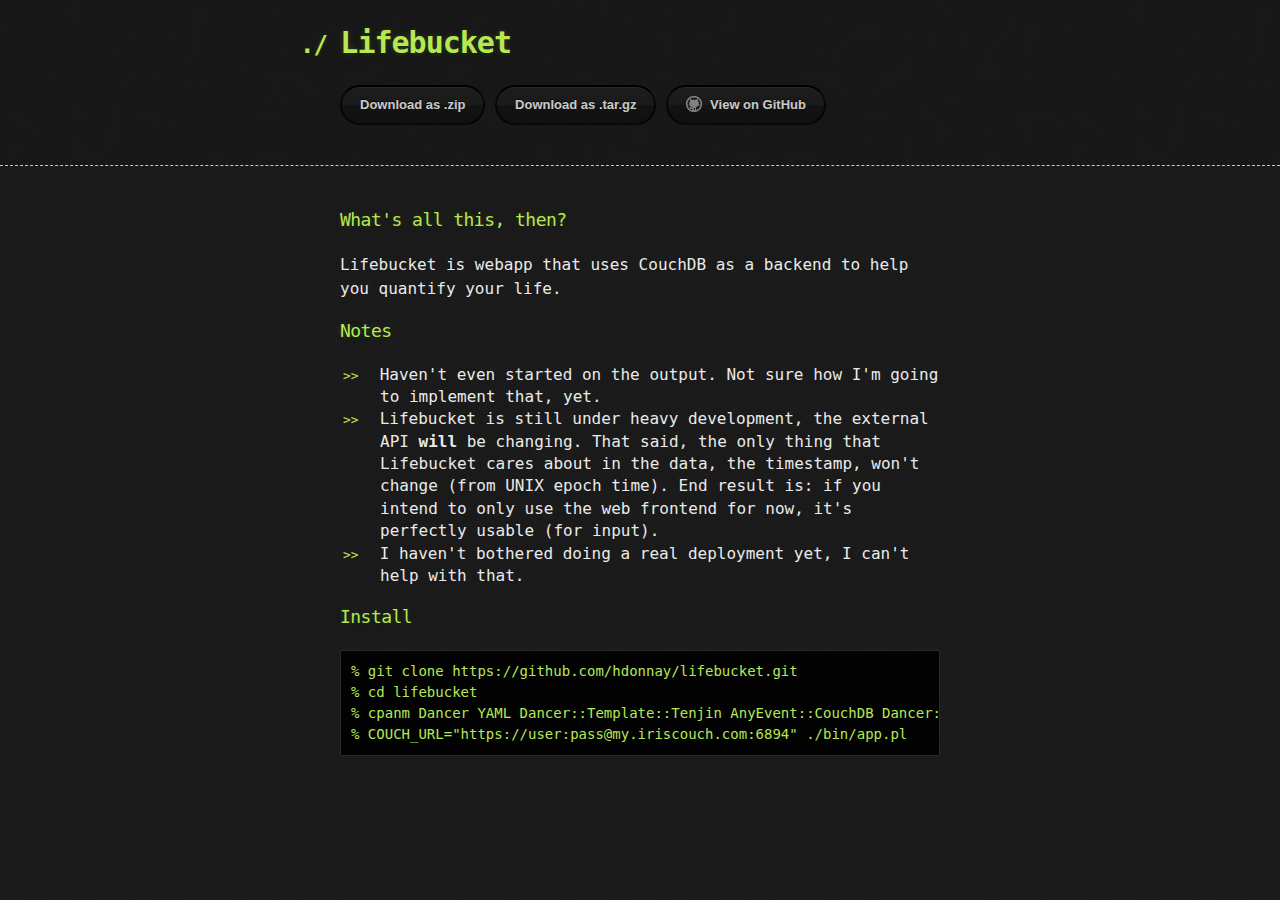
==== index.html @ 887b0a89 "Create gh-pages branch via GitHub" ====
<!DOCTYPE html>
<html>
  <head>
    <meta charset='utf-8'>
    <meta http-equiv="X-UA-Compatible" content="chrome=1">

    <link rel="stylesheet" type="text/css" href="stylesheets/stylesheet.css" media="screen" />
    <link rel="stylesheet" type="text/css" href="stylesheets/pygment_trac.css" media="screen" />
    <link rel="stylesheet" type="text/css" href="stylesheets/print.css" media="print" />

    <title>Lifebucket by hdonnay</title>
  </head>

  <body>

    <header>
      <div class="container">
        <h1>Lifebucket</h1>
        <h2></h2>

        <section id="downloads">
          <a href="https://github.com/hdonnay/lifebucket/zipball/master" class="btn">Download as .zip</a>
          <a href="https://github.com/hdonnay/lifebucket/tarball/master" class="btn">Download as .tar.gz</a>
          <a href="https://github.com/hdonnay/lifebucket" class="btn btn-github"><span class="icon"></span>View on GitHub</a>
        </section>
      </div>
    </header>

    <div class="container">
      <section id="main_content">
        <h3>What's all this, then?</h3>

<p>Lifebucket is webapp that uses CouchDB as a backend to help you quantify your life.</p>

<h3>Notes</h3>

<ul>
<li>Haven't even started on the output. Not sure how I'm going to implement that, yet.</li>
<li>Lifebucket is still under heavy development, the external API <strong>will</strong> be changing. That said, the only thing that Lifebucket cares about in the data, the timestamp, won't change (from UNIX epoch time). End result is: if you intend to only use the web frontend for now, it's perfectly usable (for input).</li>
<li>I haven't bothered doing a real deployment yet, I can't help with that.</li>
</ul><h3>Install</h3>

<pre><code>% git clone https://github.com/hdonnay/lifebucket.git
% cd lifebucket
% cpanm Dancer YAML Dancer::Template::Tenjin AnyEvent::CouchDB Dancer::Plugin::Auth::Basic
% COUCH_URL="https://user:pass@my.iriscouch.com:6894" ./bin/app.pl
</code></pre>
      </section>
    </div>

    
  </body>
</html>
---- stylesheets/stylesheet.css ----
body {
  margin: 0;
  padding: 0;
  background: #151515 url("../images/bkg.png") 0 0;
  color: #eaeaea;
  font: 16px;
  line-height: 1.5;
  font-family: Monaco, "Bitstream Vera Sans Mono", "Lucida Console", Terminal, monospace;
}

/* General & 'Reset' Stuff */

.container {
  width: 90%;
  max-width: 600px;
  margin: 0 auto;
}

section {
  display: block;
  margin: 0 0 20px 0;
}

h1, h2, h3, h4, h5, h6 {
  margin: 0 0 20px;
}

li {
  line-height: 1.4 ;
}

/* Header, <header>
   header   - container
   h1       - project name
   h2       - project description
*/

header {
  background: rgba(0, 0, 0, 0.1);
  width: 100%;
  border-bottom: 1px dashed #b5e853;
  padding: 20px 0;
  margin: 0 0 40px 0;
}

header h1 {
  font-size: 30px;
  line-height: 1.5;
  margin: 0 0 0 -40px;
  font-weight: bold;
  font-family: Monaco, "Bitstream Vera Sans Mono", "Lucida Console", Terminal, monospace;
  color: #b5e853;
  text-shadow: 0 1px 1px rgba(0, 0, 0, 0.1),
               0 0 5px rgba(181, 232, 83, 0.1),
               0 0 10px rgba(181, 232, 83, 0.1);
  letter-spacing: -1px;
  -webkit-font-smoothing: antialiased;
}

header h1:before {
  content: "./ ";
  font-size: 24px;
}

header h2 {
  font-size: 18px;
  font-weight: 300;
  color: #666;
}

#downloads .btn {
  display: inline-block;
  text-align: center;
  margin: 0;
}

/* Main Content
*/

#main_content {
  width: 100%;
  -webkit-font-smoothing: antialiased;
}
section img {
  max-width: 100%
}

h1, h2, h3, h4, h5, h6 {
  font-weight: normal;
  font-family: Monaco, "Bitstream Vera Sans Mono", "Lucida Console", Terminal, monospace;
  color: #b5e853;
  letter-spacing: -0.03em;
  text-shadow: 0 1px 1px rgba(0, 0, 0, 0.1),
               0 0 5px rgba(181, 232, 83, 0.1),
               0 0 10px rgba(181, 232, 83, 0.1);
}

#main_content h1 {
  font-size: 30px;
}

#main_content h2 {
  font-size: 24px;
}

#main_content h3 {
  font-size: 18px;
}

#main_content h4 {
  font-size: 14px;
}

#main_content h5 {
  font-size: 12px;
  text-transform: uppercase;
  margin: 0 0 5px 0;
}

#main_content h6 {
  font-size: 12px;
  text-transform: uppercase;
  color: #999;
  margin: 0 0 5px 0;
}

dt {
  font-style: italic;
  font-weight: bold;
}

ul li {
  list-style: none;
}

ul li:before {
  content: ">>";
  font-family: Monaco, "Bitstream Vera Sans Mono", "Lucida Console", Terminal, monospace;
  font-size: 13px;
  color: #b5e853;
  margin-left: -37px;
  margin-right: 21px;
  line-height: 16px;
}

blockquote {
  color: #aaa;
  padding-left: 10px;
  border-left: 1px dotted #666;
}

pre {
  background: rgba(0, 0, 0, 0.9);
  border: 1px solid rgba(255, 255, 255, 0.15);
  padding: 10px;
  font-size: 14px;
  color: #b5e853;
  border-radius: 2px;
  -moz-border-radius: 2px;
  -webkit-border-radius: 2px;
  text-wrap: normal;
  overflow: auto;
  overflow-y: hidden;
}

table {
  width: 100%;
  margin: 0 0 20px 0;
}

th {
  text-align: left;
  border-bottom: 1px dashed #b5e853;
  padding: 5px 10px;
}

td {
  padding: 5px 10px;
}

hr {
  height: 0;
  border: 0;
  border-bottom: 1px dashed #b5e853;
  color: #b5e853;
}

/* Buttons
*/

.btn {
  display: inline-block;
  background: -webkit-linear-gradient(top, rgba(40, 40, 40, 0.3), rgba(35, 35, 35, 0.3) 50%, rgba(10, 10, 10, 0.3) 50%, rgba(0, 0, 0, 0.3));
  padding: 8px 18px;
  border-radius: 50px;
  border: 2px solid rgba(0, 0, 0, 0.7);
  border-bottom: 2px solid rgba(0, 0, 0, 0.7);
  border-top: 2px solid rgba(0, 0, 0, 1);
  color: rgba(255, 255, 255, 0.8);
  font-family: Helvetica, Arial, sans-serif;
  font-weight: bold;
  font-size: 13px;
  text-decoration: none;
  text-shadow: 0 -1px 0 rgba(0, 0, 0, 0.75);
  box-shadow: inset 0 1px 0 rgba(255, 255, 255, 0.05);
}

.btn:hover {
  background: -webkit-linear-gradient(top, rgba(40, 40, 40, 0.6), rgba(35, 35, 35, 0.6) 50%, rgba(10, 10, 10, 0.8) 50%, rgba(0, 0, 0, 0.8));
}

.btn .icon {
  display: inline-block;
  width: 16px;
  height: 16px;
  margin: 1px 8px 0 0;
  float: left;
}

.btn-github .icon {
  opacity: 0.6;
  background: url("../images/blacktocat.png") 0 0 no-repeat;
}

/* Links
   a, a:hover, a:visited
*/

a {
  color: #63c0f5;
  text-shadow: 0 0 5px rgba(104, 182, 255, 0.5);
}

/* Clearfix */

.cf:before, .cf:after {
  content:"";
  display:table;
}

.cf:after {
  clear:both;
}

.cf {
  zoom:1;
}
---- stylesheets/pygment_trac.css ----
.highlight .c { color: #999988; font-style: italic } /* Comment */
.highlight .err { color: #a61717; background-color: #e3d2d2 } /* Error */
.highlight .k { font-weight: bold } /* Keyword */
.highlight .o { font-weight: bold } /* Operator */
.highlight .cm { color: #999988; font-style: italic } /* Comment.Multiline */
.highlight .cp { color: #999999; font-weight: bold } /* Comment.Preproc */
.highlight .c1 { color: #999988; font-style: italic } /* Comment.Single */
.highlight .cs { color: #999999; font-weight: bold; font-style: italic } /* Comment.Special */
.highlight .gd { color: #000000; background-color: #ffdddd } /* Generic.Deleted */
.highlight .gd .x { color: #000000; background-color: #ffaaaa } /* Generic.Deleted.Specific */
.highlight .ge { font-style: italic } /* Generic.Emph */
.highlight .gr { color: #aa0000 } /* Generic.Error */
.highlight .gh { color: #999999 } /* Generic.Heading */
.highlight .gi { color: #000000; background-color: #ddffdd } /* Generic.Inserted */
.highlight .gi .x { color: #000000; background-color: #aaffaa } /* Generic.Inserted.Specific */
.highlight .go { color: #888888 } /* Generic.Output */
.highlight .gp { color: #555555 } /* Generic.Prompt */
.highlight .gs { font-weight: bold } /* Generic.Strong */
.highlight .gu { color: #800080; font-weight: bold; } /* Generic.Subheading */
.highlight .gt { color: #aa0000 } /* Generic.Traceback */
.highlight .kc { font-weight: bold } /* Keyword.Constant */
.highlight .kd { font-weight: bold } /* Keyword.Declaration */
.highlight .kn { font-weight: bold } /* Keyword.Namespace */
.highlight .kp { font-weight: bold } /* Keyword.Pseudo */
.highlight .kr { font-weight: bold } /* Keyword.Reserved */
.highlight .kt { color: #445588; font-weight: bold } /* Keyword.Type */
.highlight .m { color: #009999 } /* Literal.Number */
.highlight .s { color: #d14 } /* Literal.String */
.highlight .na { color: #008080 } /* Name.Attribute */
.highlight .nb { color: #0086B3 } /* Name.Builtin */
.highlight .nc { color: #445588; font-weight: bold } /* Name.Class */
.highlight .no { color: #008080 } /* Name.Constant */
.highlight .ni { color: #800080 } /* Name.Entity */
.highlight .ne { color: #990000; font-weight: bold } /* Name.Exception */
.highlight .nf { color: #990000; font-weight: bold } /* Name.Function */
.highlight .nn { color: #555555 } /* Name.Namespace */
.highlight .nt { color: #CBDFFF } /* Name.Tag */
.highlight .nv { color: #008080 } /* Name.Variable */
.highlight .ow { font-weight: bold } /* Operator.Word */
.highlight .w { color: #bbbbbb } /* Text.Whitespace */
.highlight .mf { color: #009999 } /* Literal.Number.Float */
.highlight .mh { color: #009999 } /* Literal.Number.Hex */
.highlight .mi { color: #009999 } /* Literal.Number.Integer */
.highlight .mo { color: #009999 } /* Literal.Number.Oct */
.highlight .sb { color: #d14 } /* Literal.String.Backtick */
.highlight .sc { color: #d14 } /* Literal.String.Char */
.highlight .sd { color: #d14 } /* Literal.String.Doc */
.highlight .s2 { color: #d14 } /* Literal.String.Double */
.highlight .se { color: #d14 } /* Literal.String.Escape */
.highlight .sh { color: #d14 } /* Literal.String.Heredoc */
.highlight .si { color: #d14 } /* Literal.String.Interpol */
.highlight .sx { color: #d14 } /* Literal.String.Other */
.highlight .sr { color: #009926 } /* Literal.String.Regex */
.highlight .s1 { color: #d14 } /* Literal.String.Single */
.highlight .ss { color: #990073 } /* Literal.String.Symbol */
.highlight .bp { color: #999999 } /* Name.Builtin.Pseudo */
.highlight .vc { color: #008080 } /* Name.Variable.Class */
.highlight .vg { color: #008080 } /* Name.Variable.Global */
.highlight .vi { color: #008080 } /* Name.Variable.Instance */
.highlight .il { color: #009999 } /* Literal.Number.Integer.Long */

.type-csharp .highlight .k { color: #0000FF }
.type-csharp .highlight .kt { color: #0000FF }
.type-csharp .highlight .nf { color: #000000; font-weight: normal }
.type-csharp .highlight .nc { color: #2B91AF }
.type-csharp .highlight .nn { color: #000000 }
.type-csharp .highlight .s { color: #A31515 }
.type-csharp .highlight .sc { color: #A31515 }
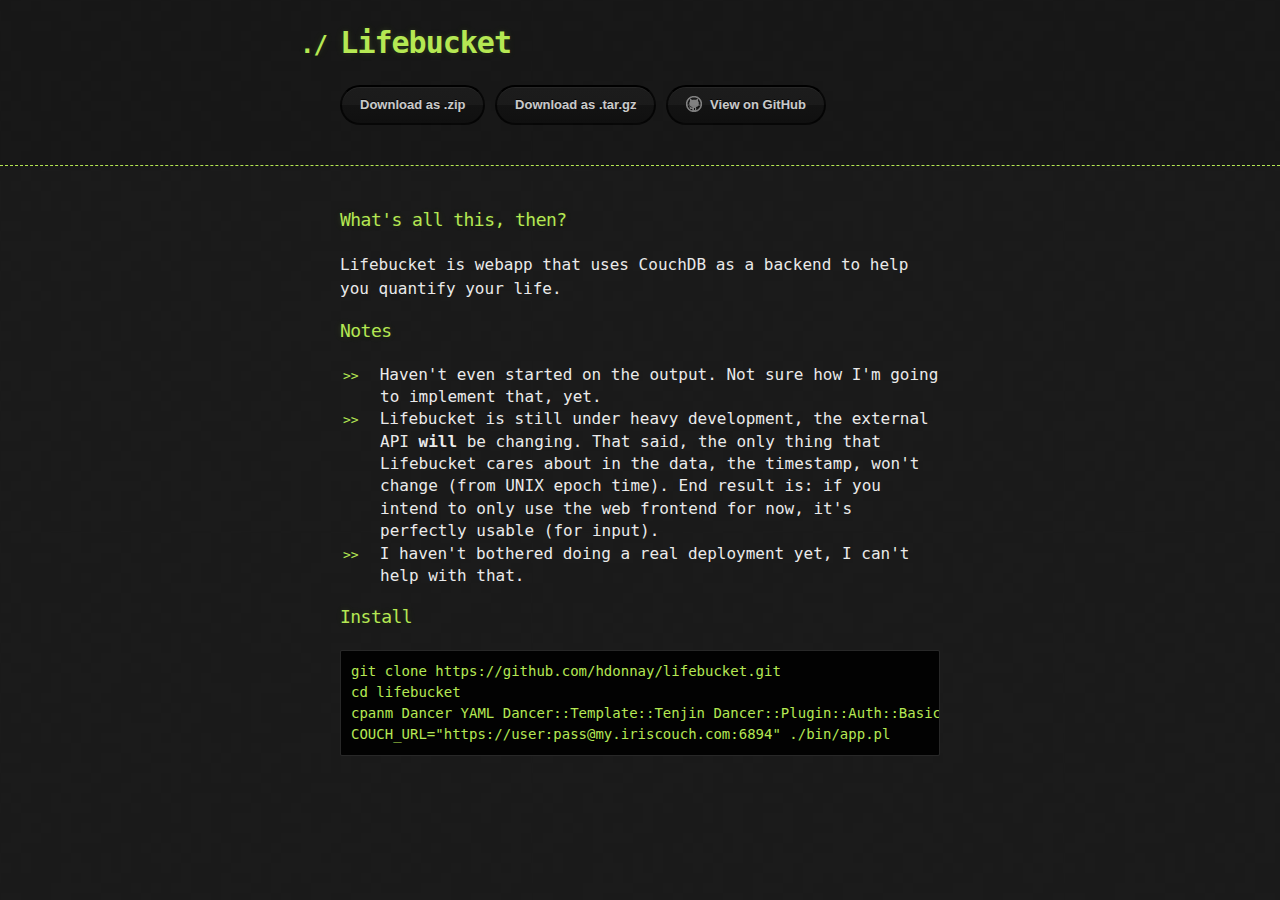
==== commit 1989ebe0: "remove prompt" ====
--- a/index.html
+++ b/index.html
@@ -40,14 +40,14 @@
 <li>I haven't bothered doing a real deployment yet, I can't help with that.</li>
 </ul><h3>Install</h3>
 
-<pre><code>% git clone https://github.com/hdonnay/lifebucket.git
-% cd lifebucket
-% cpanm Dancer YAML Dancer::Template::Tenjin AnyEvent::CouchDB Dancer::Plugin::Auth::Basic
-% COUCH_URL="https://user:pass@my.iriscouch.com:6894" ./bin/app.pl
+<pre><code>git clone https://github.com/hdonnay/lifebucket.git
+cd lifebucket
+cpanm Dancer YAML Dancer::Template::Tenjin Dancer::Plugin::Auth::Basic AnyEvent::CouchDB
+COUCH_URL="https://user:pass@my.iriscouch.com:6894" ./bin/app.pl
 </code></pre>
       </section>
     </div>
 
     
   </body>
-</html>+</html>
